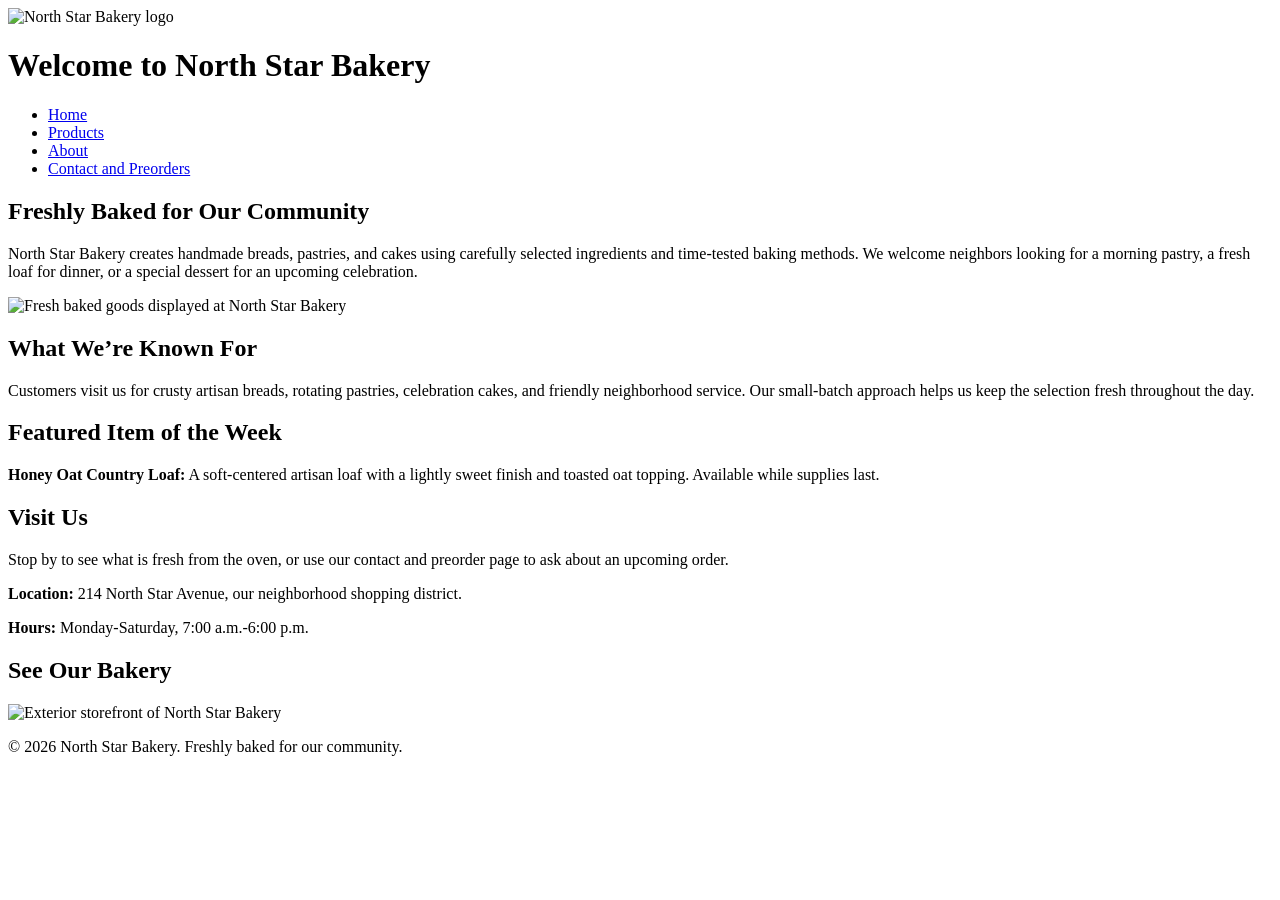
==== index.html @ 1c68795a "HTML" ====
<!DOCTYPE html>
<html lang="en">
<head>
  <meta charset="UTF-8">
  <meta name="viewport" content="width=device-width, initial-scale=1.0">
  <title>North Star Bakery | Home</title>
  <link rel="stylesheet" href="styles.css">
</head>
<body>
  <header>
    <img class="site-logo" src="bakery-logo_c.png" alt="North Star Bakery logo">
    <h1>Welcome to North Star Bakery</h1>
    <nav aria-label="Main navigation">
      <ul>
        <li><a href="index.html" aria-current="page">Home</a></li>
        <li><a href="products.html">Products</a></li>
        <li><a href="about.html">About</a></li>
        <li><a href="contact.html">Contact and Preorders</a></li>
      </ul>
    </nav>
  </header>

  <main>
    <section class="hero">
      <h2>Freshly Baked for Our Community</h2>
      <p>North Star Bakery creates handmade breads, pastries, and cakes using carefully selected ingredients and time-tested baking methods. We welcome neighbors looking for a morning pastry, a fresh loaf for dinner, or a special dessert for an upcoming celebration.</p>
      <picture>
        <source media="(max-width: 600px)" srcset="bakery-feature-small_c.png">
        <img src="bakery-feature-large_c.png" alt="Fresh baked goods displayed at North Star Bakery">
      </picture>
    </section>

    <div class="card-grid">
      <section>
        <h2>What We’re Known For</h2>
        <p>Customers visit us for crusty artisan breads, rotating pastries, celebration cakes, and friendly neighborhood service. Our small-batch approach helps us keep the selection fresh throughout the day.</p>
      </section>

      <section>
        <h2>Featured Item of the Week</h2>
        <p class="feature-note"><strong>Honey Oat Country Loaf:</strong> A soft-centered artisan loaf with a lightly sweet finish and toasted oat topping. Available while supplies last.</p>
      </section>
    </div>

    <div class="card-grid">
      <section>
        <h2>Visit Us</h2>
        <p>Stop by to see what is fresh from the oven, or use our contact and preorder page to ask about an upcoming order.</p>
        <p><strong>Location:</strong> 214 North Star Avenue, our neighborhood shopping district.</p>
        <p><strong>Hours:</strong> Monday-Saturday, 7:00 a.m.-6:00 p.m.</p>
      </section>

      <section>
        <h2>See Our Bakery</h2>
        <img src="bakery-storefront_c.png" alt="Exterior storefront of North Star Bakery">
      </section>
    </div>
  </main>

  <footer>
    <p>&copy; 2026 North Star Bakery. Freshly baked for our community.</p>
  </footer>
</body>
</html>
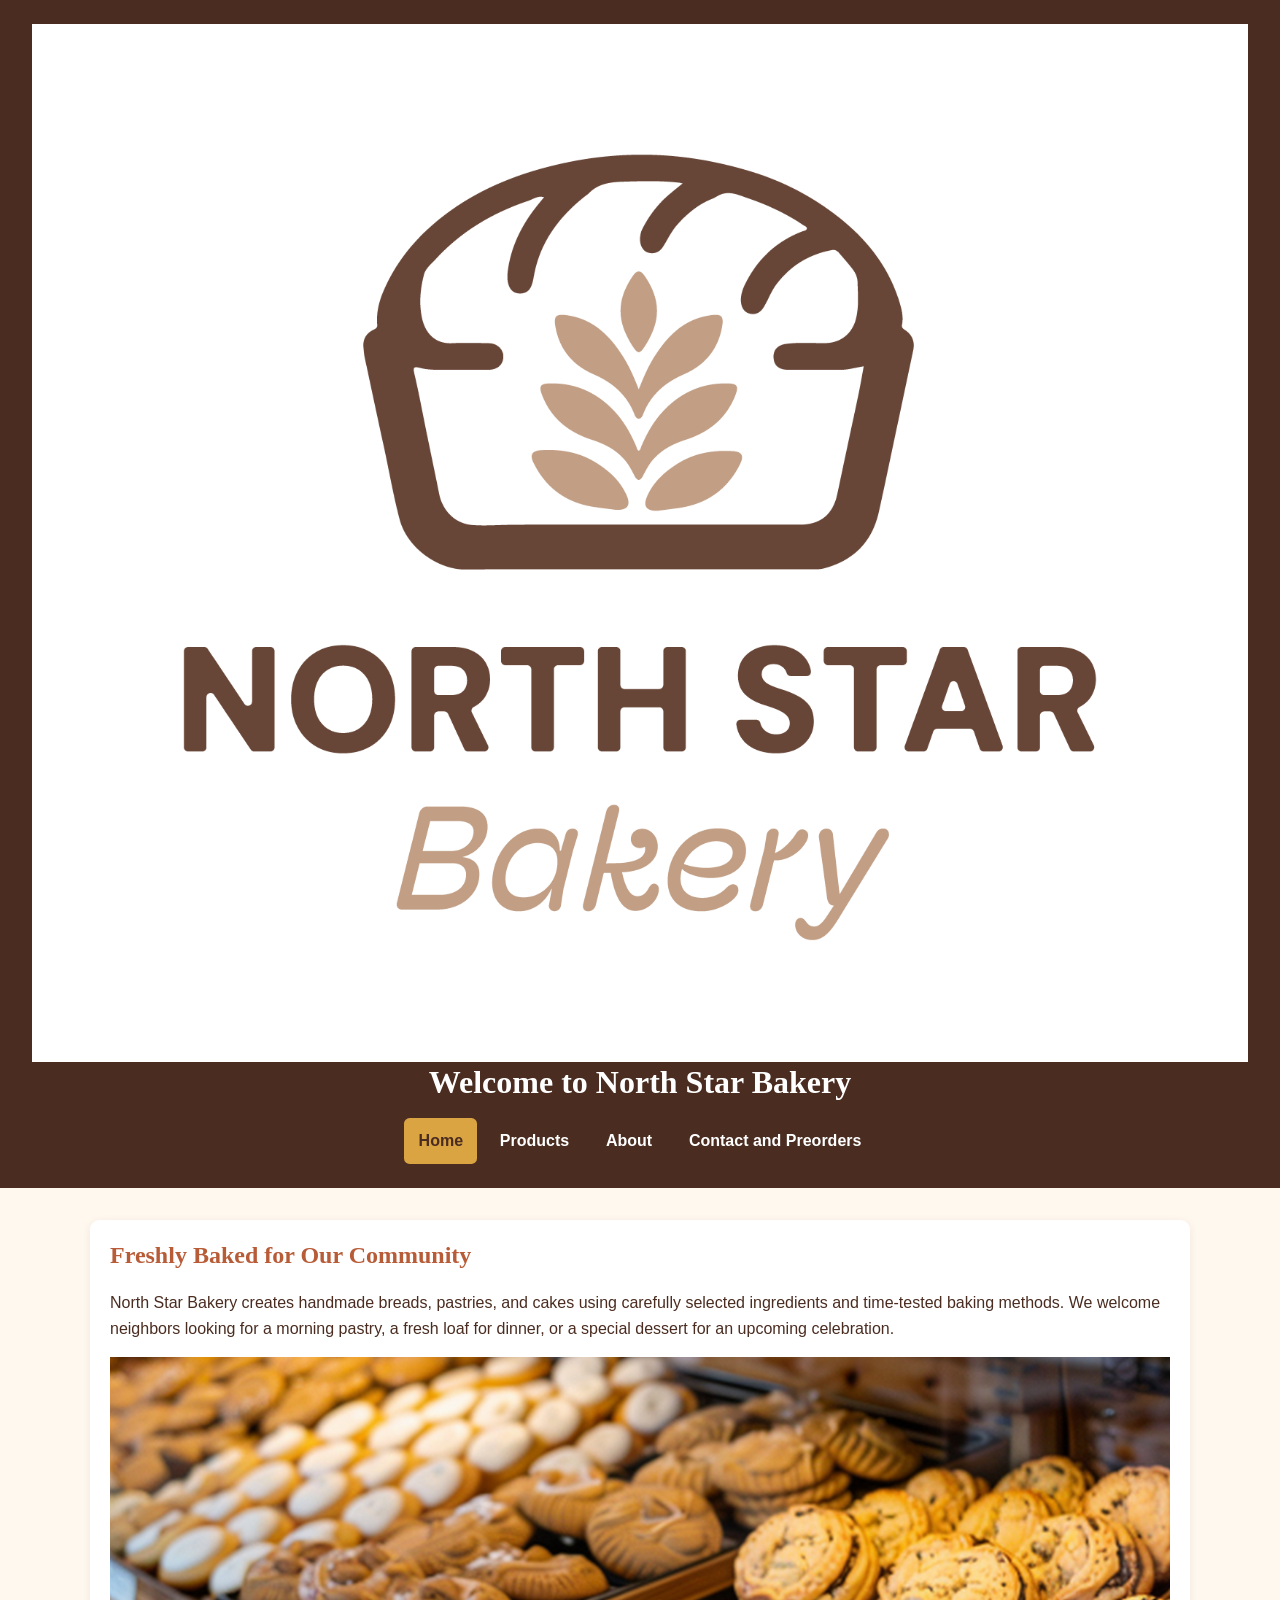
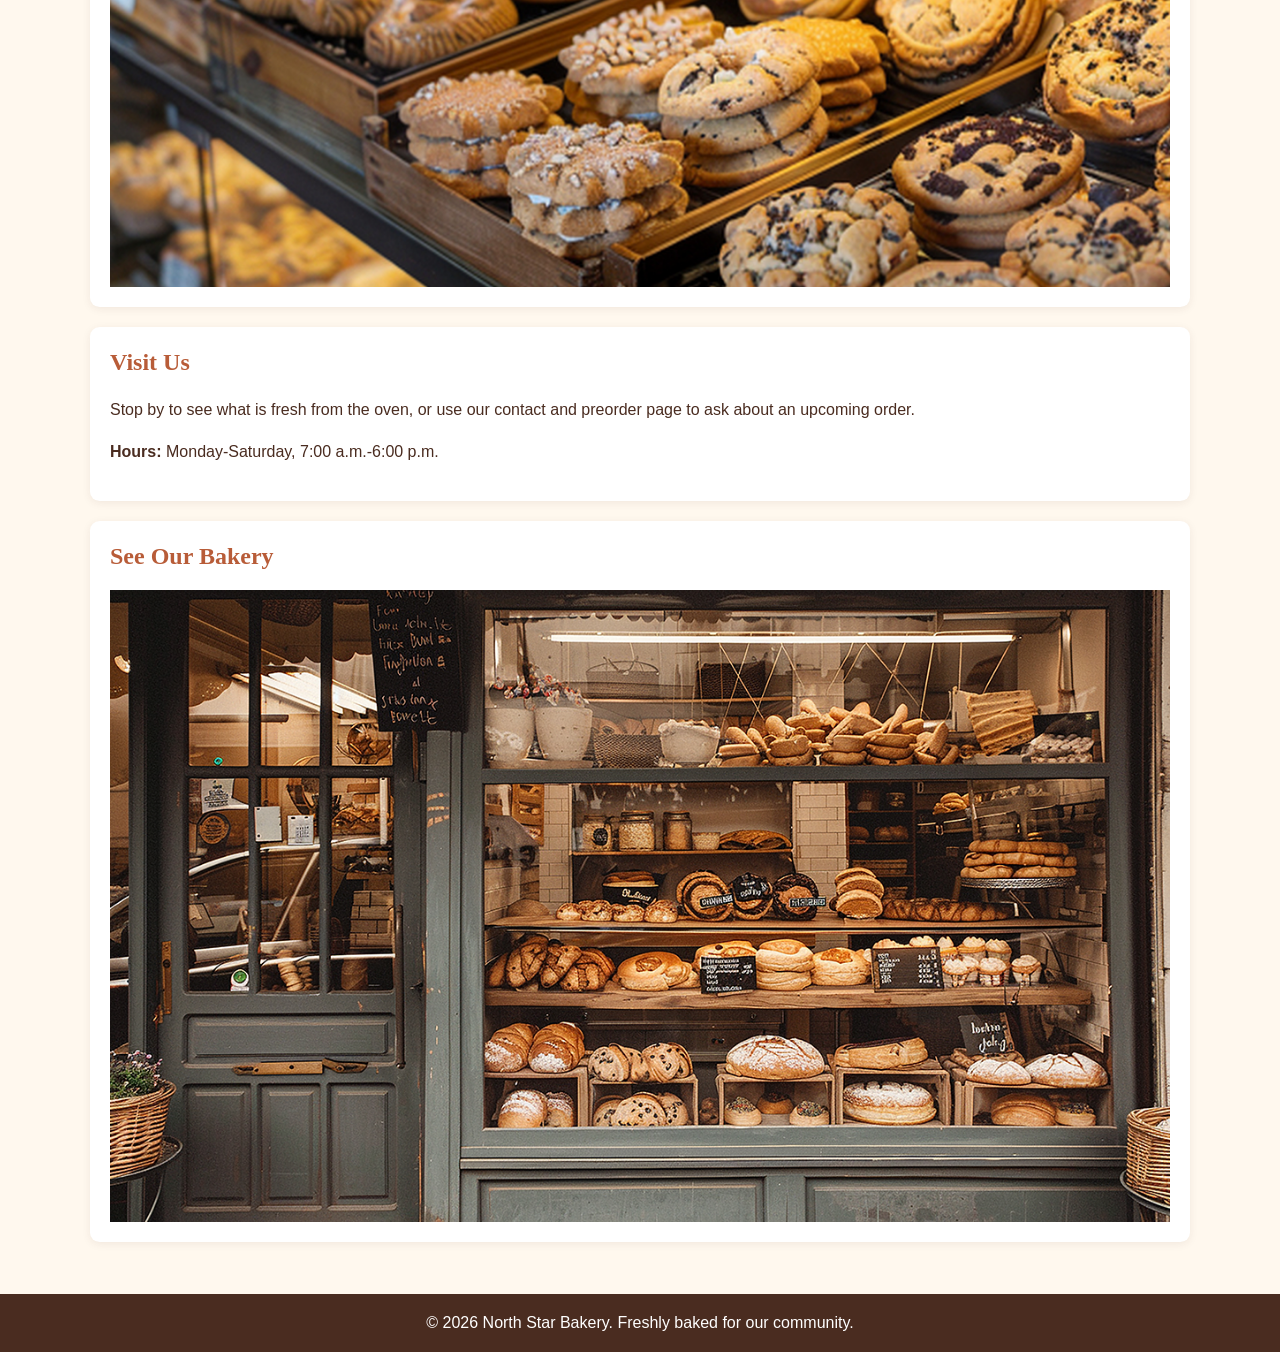
==== commit 8e57c683: "Add files via upload" ====
--- a/index.html
+++ b/index.html
@@ -1,64 +1,50 @@
 <!DOCTYPE html>
 <html lang="en">
 <head>
-  <meta charset="UTF-8">
-  <meta name="viewport" content="width=device-width, initial-scale=1.0">
-  <title>North Star Bakery | Home</title>
-  <link rel="stylesheet" href="styles.css">
+    <meta charset="UTF-8">
+    <meta name="viewport" content="width=device-width, initial-scale=1.0">
+    <title>North Star Bakery | Home</title>
+    <link rel="stylesheet" href="styles.css">
 </head>
 <body>
-  <header>
-    <img class="site-logo" src="bakery-logo_c.png" alt="North Star Bakery logo">
-    <h1>Welcome to North Star Bakery</h1>
-    <nav aria-label="Main navigation">
-      <ul>
-        <li><a href="index.html" aria-current="page">Home</a></li>
-        <li><a href="products.html">Products</a></li>
-        <li><a href="about.html">About</a></li>
-        <li><a href="contact.html">Contact and Preorders</a></li>
-      </ul>
-    </nav>
-  </header>
+    <header>
+        <img src="bakery-logo_c.png" alt="North Star Bakery logo">
+        <h1>Welcome to North Star Bakery</h1>
+        <nav aria-label="Main navigation">
+            <ul>
+                <li><a href="index.html" aria-current="page">Home</a></li>
+                <li><a href="products.html">Products</a></li>
+                <li><a href="about.html">About</a></li>
+                <li><a href="contact.html">Contact and Preorders</a></li>
+            </ul>
+        </nav>
+    </header>
 
-  <main>
-    <section class="hero">
-      <h2>Freshly Baked for Our Community</h2>
-      <p>North Star Bakery creates handmade breads, pastries, and cakes using carefully selected ingredients and time-tested baking methods. We welcome neighbors looking for a morning pastry, a fresh loaf for dinner, or a special dessert for an upcoming celebration.</p>
-      <picture>
-        <source media="(max-width: 600px)" srcset="bakery-feature-small_c.png">
-        <img src="bakery-feature-large_c.png" alt="Fresh baked goods displayed at North Star Bakery">
-      </picture>
-    </section>
+    <main>
+        <section>
+            <h2>Freshly Baked for Our Community</h2>
+            <p>North Star Bakery creates handmade breads, pastries, and cakes using carefully selected ingredients and time-tested baking methods. We welcome neighbors looking for a morning pastry, a fresh loaf for dinner, or a special dessert for an upcoming celebration.</p>
 
-    <div class="card-grid">
-      <section>
-        <h2>What We’re Known For</h2>
-        <p>Customers visit us for crusty artisan breads, rotating pastries, celebration cakes, and friendly neighborhood service. Our small-batch approach helps us keep the selection fresh throughout the day.</p>
-      </section>
+            <picture>
+                <source media="(max-width: 600px)" srcset="bakery-feature-small_c.png">
+                <img src="bakery-feature-large_c.png" alt="Fresh baked goods displayed at North Star Bakery">
+            </picture>
+        </section>
 
-      <section>
-        <h2>Featured Item of the Week</h2>
-        <p class="feature-note"><strong>Honey Oat Country Loaf:</strong> A soft-centered artisan loaf with a lightly sweet finish and toasted oat topping. Available while supplies last.</p>
-      </section>
-    </div>
+        <section>
+            <h2>Visit Us</h2>
+            <p>Stop by to see what is fresh from the oven, or use our contact and preorder page to ask about an upcoming order.</p>
+            <p><strong>Hours:</strong> Monday-Saturday, 7:00 a.m.-6:00 p.m.</p>
+        </section>
 
-    <div class="card-grid">
-      <section>
-        <h2>Visit Us</h2>
-        <p>Stop by to see what is fresh from the oven, or use our contact and preorder page to ask about an upcoming order.</p>
-        <p><strong>Location:</strong> 214 North Star Avenue, our neighborhood shopping district.</p>
-        <p><strong>Hours:</strong> Monday-Saturday, 7:00 a.m.-6:00 p.m.</p>
-      </section>
+        <section>
+            <h2>See Our Bakery</h2>
+            <img src="bakery-storefront_c.png" alt="Exterior storefront of North Star Bakery">
+        </section>
+    </main>
 
-      <section>
-        <h2>See Our Bakery</h2>
-        <img src="bakery-storefront_c.png" alt="Exterior storefront of North Star Bakery">
-      </section>
-    </div>
-  </main>
-
-  <footer>
-    <p>&copy; 2026 North Star Bakery. Freshly baked for our community.</p>
-  </footer>
+    <footer>
+        <p>&copy; 2026 North Star Bakery. Freshly baked for our community.</p>
+    </footer>
 </body>
-</html>
+</html>
--- a/styles.css
+++ b/styles.css
@@ -0,0 +1,266 @@
+/* North Star Bakery - Touchstone 3
+   Mobile-first shared stylesheet */
+
+:root {
+  --cream: #fff8ee;
+  --brown: #4a2c20;
+  --terracotta: #b85c38;
+  --gold: #d9a441;
+  --white: #ffffff;
+}
+
+* {
+  box-sizing: border-box;
+}
+
+body {
+  margin: 0;
+  background: var(--cream);
+  color: var(--brown);
+  font-family: Arial, Helvetica, sans-serif;
+  line-height: 1.6;
+}
+
+img,
+picture img,
+video {
+  display: block;
+  max-width: 100%;
+  height: auto;
+}
+
+header {
+  background: var(--brown);
+  color: var(--white);
+  padding: 1rem;
+  text-align: center;
+}
+
+.site-logo {
+  width: 110px;
+  margin: 0 auto 0.75rem;
+}
+
+h1,
+h2,
+h3,
+legend {
+  font-family: Georgia, "Times New Roman", serif;
+  line-height: 1.25;
+}
+
+h1 {
+  margin: 0 0 1rem;
+  font-size: 2rem;
+}
+
+h2 {
+  color: var(--terracotta);
+  margin-top: 0;
+}
+
+nav ul {
+  display: flex;
+  flex-direction: column;
+  gap: 0.5rem;
+  list-style: none;
+  margin: 0;
+  padding: 0;
+}
+
+nav a {
+  display: block;
+  padding: 0.65rem 0.9rem;
+  border-radius: 0.35rem;
+  color: var(--white);
+  font-weight: 700;
+  text-decoration: none;
+}
+
+nav a:hover,
+nav a:focus,
+nav a[aria-current="page"] {
+  background: var(--gold);
+  color: var(--brown);
+}
+
+main {
+  width: min(100% - 2rem, 1100px);
+  margin: 0 auto;
+  padding: 1.5rem 0 2rem;
+}
+
+section {
+  margin-bottom: 1.25rem;
+  padding: 1.25rem;
+  background: var(--white);
+  border-radius: 0.6rem;
+  box-shadow: 0 2px 8px rgba(74, 44, 32, 0.08);
+}
+
+.hero {
+  border-top: 5px solid var(--gold);
+}
+
+.card-grid {
+  display: flex;
+  flex-direction: column;
+  gap: 1.25rem;
+}
+
+.card-grid > section,
+.card-grid > article {
+  flex: 1;
+  margin-bottom: 0;
+}
+
+.feature-note {
+  padding: 0.8rem 1rem;
+  background: var(--cream);
+  border-left: 4px solid var(--gold);
+}
+
+figure {
+  margin: 0;
+}
+
+figcaption {
+  margin-top: 0.6rem;
+  font-size: 0.95rem;
+  font-style: italic;
+}
+
+a {
+  color: var(--terracotta);
+}
+
+a:hover,
+a:focus {
+  color: var(--brown);
+}
+
+.media-block audio,
+.media-block video {
+  width: 100%;
+  margin-top: 0.75rem;
+}
+
+form {
+  display: flex;
+  flex-direction: column;
+  gap: 1rem;
+}
+
+fieldset {
+  margin: 0;
+  padding: 1rem;
+  border: 2px solid var(--gold);
+  border-radius: 0.5rem;
+}
+
+legend {
+  padding: 0 0.4rem;
+  color: var(--terracotta);
+  font-size: 1.15rem;
+  font-weight: 700;
+}
+
+.form-group {
+  display: flex;
+  flex-direction: column;
+  gap: 0.3rem;
+  margin-bottom: 0.9rem;
+}
+
+.form-group:last-child {
+  margin-bottom: 0;
+}
+
+label {
+  font-weight: 700;
+}
+
+input,
+select,
+textarea,
+button {
+  width: 100%;
+  padding: 0.7rem;
+  border: 1px solid #8b766c;
+  border-radius: 0.35rem;
+  font: inherit;
+}
+
+input:focus,
+select:focus,
+textarea:focus {
+  outline: 3px solid rgba(217, 164, 65, 0.45);
+  border-color: var(--brown);
+}
+
+button {
+  border: 0;
+  background: var(--terracotta);
+  color: var(--white);
+  font-weight: 700;
+  cursor: pointer;
+}
+
+button:hover,
+button:focus {
+  background: var(--brown);
+}
+
+footer {
+  padding: 1rem;
+  background: var(--brown);
+  color: var(--white);
+  text-align: center;
+}
+
+footer p {
+  margin: 0;
+}
+
+@media (min-width: 768px) {
+  header {
+    padding: 1.5rem 2rem;
+  }
+
+  nav ul {
+    flex-direction: row;
+    justify-content: center;
+    flex-wrap: wrap;
+  }
+
+  main {
+    padding-top: 2rem;
+  }
+
+  .card-grid {
+    flex-direction: row;
+    align-items: stretch;
+  }
+
+  .two-column {
+    display: flex;
+    gap: 1.5rem;
+    align-items: flex-start;
+  }
+
+  .two-column > * {
+    flex: 1;
+  }
+
+  form {
+    max-width: 760px;
+    margin: 0 auto;
+  }
+
+  button {
+    width: auto;
+    align-self: flex-start;
+    padding-left: 1.4rem;
+    padding-right: 1.4rem;
+  }
+}
